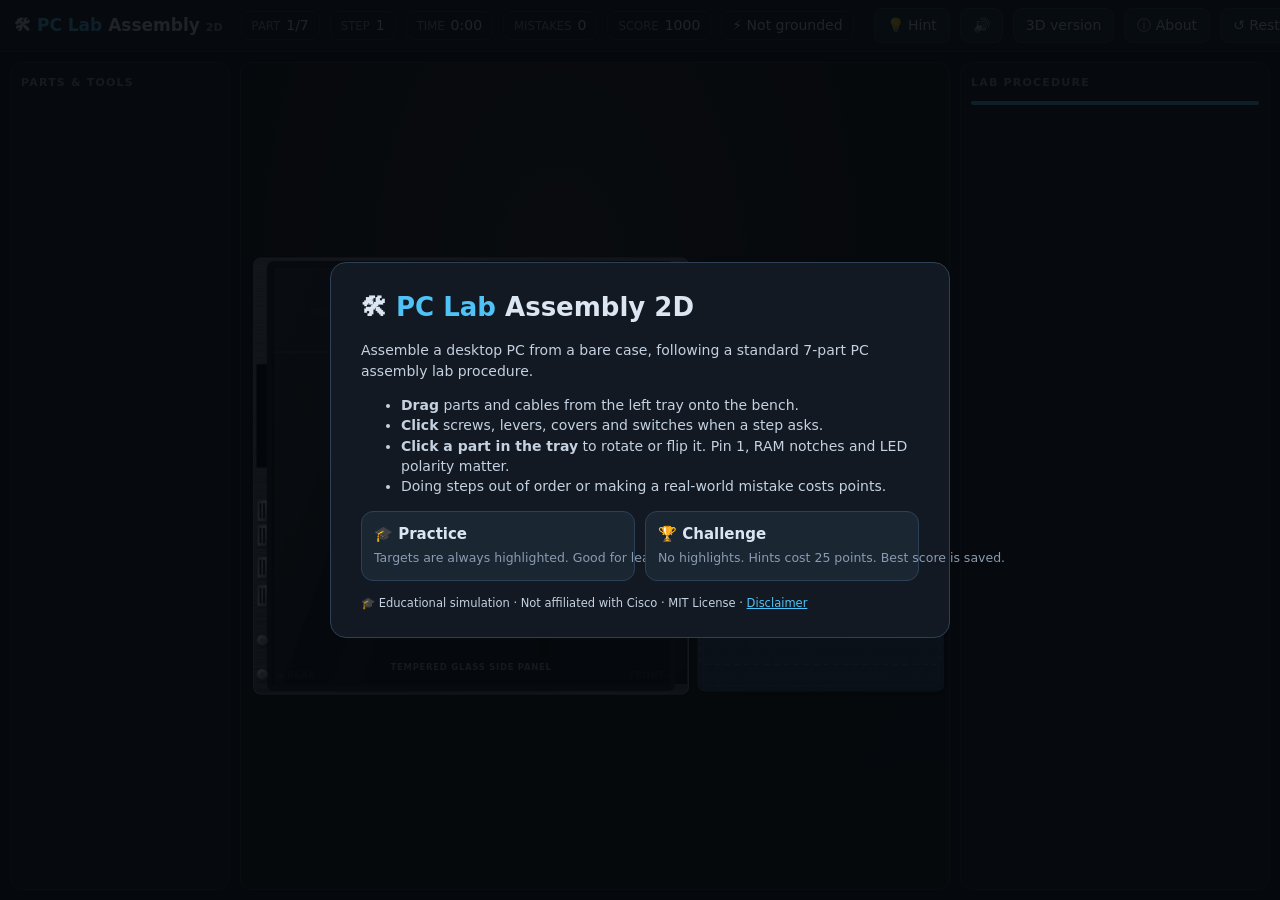
==== 2d/index.html @ cbf6f0c9 "Initial release: PC Lab Assembly 3D/2D simulator Educational browser-based simulator for practising " ====
<!DOCTYPE html>
<html lang="en">
<head>
<meta charset="UTF-8">
<meta name="viewport" content="width=device-width, initial-scale=1">
<title>PC Lab Assembly 2D | Educational PC Building Simulator</title>
<link rel="stylesheet" href="../assets/css/app-2d.css">
</head>
<body>
<header>
  <h1>🛠 <b>PC Lab</b> Assembly <span style="font-size:11px;color:var(--muted)">2D</span></h1>
  <div class="stat"><small>PART</small><span id="hPart">1/7</span></div>
  <div class="stat"><small>STEP</small><span id="hStep">1</span></div>
  <div class="stat"><small>TIME</small><span id="hTime">0:00</span></div>
  <div class="stat"><small>MISTAKES</small><span id="hMis">0</span></div>
  <div class="stat"><small>SCORE</small><span id="hScore">1000</span></div>
  <div class="stat" id="hGround">⚡ Not grounded</div>
  <div class="spacer"></div>
  <button id="bHint" title="Highlight where to go (H)">💡 Hint</button>
  <button id="bMute">🔊</button>
  <a class="btn" href="../index.html">3D version</a>
  <button id="bAbout">ⓘ About</button>
  <button id="bRestart">↺ Restart</button>
</header>
<main>
  <aside id="trayWrap"><h2>Parts &amp; tools</h2><div id="tray"></div></aside>
  <section id="stage">
    <svg id="bench" viewBox="0 0 1000 632" preserveAspectRatio="xMidYMid meet"></svg>
    <div class="toast" id="toast"></div>
    <div class="banner" id="banner"><div><small id="bnK"></small><b id="bnT"></b></div></div>
  </section>
  <aside><h2>Lab procedure</h2><ul class="parts" id="parts"></ul><div class="bar"><i id="prog"></i></div><div id="stepCard"></div></aside>
</main>

<div class="overlay" id="startO">
  <div class="modal">
    <h2>🛠 <b>PC Lab</b> Assembly 2D</h2>
    <p>Assemble a desktop PC from a bare case, following a standard 7-part PC assembly lab procedure.</p>
    <ul>
      <li><b>Drag</b> parts and cables from the left tray onto the bench.</li>
      <li><b>Click</b> screws, levers, covers and switches when a step asks.</li>
      <li><b>Click a part in the tray</b> to rotate or flip it. Pin 1, RAM notches and LED polarity matter.</li>
      <li>Doing steps out of order or making a real-world mistake costs points.</li>
    </ul>
    <div class="row">
      <button class="mode" data-mode="practice"><b>🎓 Practice</b><span>Targets are always highlighted. Good for learning the procedure.</span></button>
      <button class="mode" data-mode="challenge"><b>🏆 Challenge</b><span>No highlights. Hints cost 25 points. Best score is saved.</span></button>
    </div>
    <p style="font-size:12px;color:var(--muted);margin-top:14px" id="bestTxt"></p>
    <p class="legal">🎓 Educational simulation · Not affiliated with Cisco · MIT License · <a href="#" onclick="document.getElementById('aboutO').classList.remove('hidden');return false">Disclaimer</a></p>
  </div>
</div>

<div class="overlay hidden" id="endO">
  <div class="modal">
    <div class="post" id="post"></div>
    <div id="res" style="display:none">
      <div class="rank" id="rank"></div>
      <div class="results">
        <div><b id="rScore"></b><small>Score</small></div>
        <div><b id="rMis"></b><small>Mistakes</small></div>
        <div><b id="rHint"></b><small>Hints</small></div>
        <div><b id="rTime"></b><small>Time</small></div>
      </div>
      <p id="rBest" style="font-size:12.5px;color:var(--muted)"></p>
      <div class="row"><button class="primary" onclick="location.reload()">Build another</button></div>
    </div>
  </div>
</div>

<div class="overlay hidden" id="aboutO">
  <div class="modal">
    <h2>ⓘ About <b>PC Lab Assembly</b></h2>
    <p><b>For educational purposes only.</b> This is a practice simulation for rehearsing the steps of a PC assembly lab. It simplifies real hardware and is <b>not</b> a substitute for manufacturer documentation, your instructor, or hands-on supervised practice.</p>
    <p>Not affiliated with, endorsed by, or sponsored by Cisco Systems, Inc. or the Cisco Networking Academy. "Cisco" is a trademark of Cisco Systems, Inc. All game text, art and code are original.</p>
    <p>Hardware names in the game (e.g. "BENCH B75-ATX") are fictional. When working on real computers: unplug the power, use ESD protection, and follow the manufacturer's instructions.</p>
    <p style="font-size:12.5px;color:var(--muted)">Game code © 2026 Htet Myark Aung, released under the MIT License (see <code>LICENSE</code>). Provided "as is", without warranty of any kind. 3D rendering by three.js (MIT).</p>
    <div class="row"><button class="primary" onclick="document.getElementById('aboutO').classList.add('hidden')">Close</button></div>
  </div>
</div>
<script src="../assets/js/2d/items.js"></script>
<script src="../assets/js/2d/scene.js"></script>
<script src="../assets/js/2d/game.js"></script>
<script src="../assets/js/2d/ui.js"></script>
<script>document.getElementById("bAbout").onclick=()=>document.getElementById("aboutO").classList.remove("hidden");</script>
</body>
</html>
---- assets/css/app-2d.css ----
:root{--bg:#0b0f15;--panel:#121923;--line:#223042;--text:#dce6f2;--muted:#8a9bb0;--accent:#4fc3f7;--ok:#66bb6a;--bad:#ef5350;--warn:#ffca28}
*{box-sizing:border-box}
html,body{margin:0;height:100%;background:var(--bg);color:var(--text);font:14px/1.45 system-ui,-apple-system,"Segoe UI",Roboto,sans-serif;overflow:hidden}
header{display:flex;align-items:center;gap:10px;padding:8px 14px;border-bottom:1px solid var(--line);background:#0e141c;height:52px}
header h1{font-size:17px;margin:0 8px 0 0;white-space:nowrap}header h1 b{color:var(--accent)}
.stat{background:var(--panel);border:1px solid var(--line);border-radius:8px;padding:3px 10px;font-variant-numeric:tabular-nums;white-space:nowrap}
.stat small{color:var(--muted);margin-right:6px}
.stat.grounded{color:var(--ok);border-color:#2e5c33}
.spacer{flex:1}
button,.btn{background:#1b2633;color:var(--text);border:1px solid #2e4057;border-radius:8px;padding:6px 12px;cursor:pointer;font:inherit;text-decoration:none;white-space:nowrap}
button:hover,.btn:hover{border-color:var(--accent)}
button.primary{background:var(--accent);color:#04121c;border-color:var(--accent);font-weight:600}
main{display:grid;grid-template-columns:220px 1fr 310px;gap:10px;padding:10px;height:calc(100vh - 52px)}
aside{background:var(--panel);border:1px solid var(--line);border-radius:12px;overflow:auto;padding:10px}
aside h2{font-size:11px;text-transform:uppercase;letter-spacing:1.2px;color:var(--muted);margin:2px 0 8px}
#stage{background:radial-gradient(ellipse at 45% 25%,#2a2522,#14110f 55%,#0b0f15 100%);border:1px solid var(--line);border-radius:12px;overflow:hidden;position:relative;min-width:0}
#bench{width:100%;height:100%;display:block;touch-action:none;user-select:none}
.titem{display:flex;align-items:center;gap:6px;padding:6px;border:1px solid var(--line);border-radius:10px;margin-bottom:8px;background:#0f151e;cursor:grab;touch-action:none;user-select:none;transition:border-color .2s}
.titem:hover{border-color:#3d5a7a}
.titem .ic{flex:0 0 80px;height:50px;display:flex;align-items:center;justify-content:center}
.titem .ic svg,.ghost svg{transition:transform .25s}
.titem .nm{font-size:12.5px}
.titem .nm small{display:block;color:var(--warn);font-size:11px}
.titem.hint{border-color:var(--accent);animation:glow 1.2s infinite}
.empty{color:var(--muted);font-size:12.5px;padding:8px}
.ghost{position:fixed;pointer-events:none;z-index:50;transform:translate(-50%,-50%);background:rgba(15,21,30,.85);border:1px solid var(--accent);border-radius:10px;padding:4px 8px;display:flex;flex-direction:column;align-items:center;font-size:11px}
.parts{list-style:none;padding:0;margin:0 0 12px}
.parts li{display:flex;align-items:center;gap:8px;padding:5px 6px;border-radius:8px;font-size:12.5px;color:var(--muted)}
.parts li.cur{background:#17283a;color:var(--text)}
.parts li.done{color:var(--ok)}
.parts .n{width:20px;height:20px;border-radius:50%;border:1px solid currentColor;display:flex;align-items:center;justify-content:center;font-size:11px;flex:0 0 20px}
.parts li.done .n{background:var(--ok);color:#06210a;border-color:var(--ok)}
.bar{height:4px;background:#1c2836;border-radius:3px;overflow:hidden;margin:-2px 0 12px}
.bar i{display:block;height:100%;background:var(--accent);transition:width .3s}
.card{background:#0f1720;border:1px solid #284058;border-radius:10px;padding:12px}
.card .k{font-size:11px;color:var(--accent);text-transform:uppercase;letter-spacing:1px}
.card h3{margin:4px 0 6px;font-size:16px}
.card p{margin:0 0 8px;color:#c4d1e0}
.note{font-size:12px;color:var(--warn);background:#2a2412;border:1px solid #4a3d16;border-radius:8px;padding:6px 8px;margin-top:8px}
.fig{margin-top:6px;background:#0b1118;border-radius:8px;padding:6px}
.toast{position:absolute;left:50%;bottom:14px;transform:translateX(-50%);max-width:80%;padding:9px 14px;border-radius:10px;font-size:13.5px;background:#17283a;border:1px solid #2e4b68;opacity:0;transition:opacity .25s;pointer-events:none;text-align:center}
.toast.show{opacity:1}.toast.bad{background:#3a1717;border-color:#7a2a2a}.toast.good{background:#16301b;border-color:#2e6b38}
.banner{position:absolute;inset:0;display:flex;align-items:center;justify-content:center;pointer-events:none;opacity:0;transition:opacity .3s}
.banner.show{opacity:1}
.banner div{background:rgba(9,14,20,.9);border:1px solid var(--accent);border-radius:14px;padding:16px 28px;text-align:center}
.banner small{color:var(--accent);letter-spacing:2px;text-transform:uppercase;font-size:12px}
.banner b{display:block;font-size:22px}
.overlay{position:fixed;inset:0;background:rgba(5,8,12,.88);display:flex;align-items:center;justify-content:center;z-index:100}
.overlay.hidden{display:none}
.modal{background:var(--panel);border:1px solid #2e4057;border-radius:16px;padding:26px 30px;max-width:620px;width:92%}
.modal h2{margin:0 0 6px;font-size:26px}.modal h2 b{color:var(--accent)}
.modal p,.modal li{color:#c4d1e0}
.modal .row{display:flex;gap:10px;flex-wrap:wrap;margin-top:14px}
.mode{flex:1;min-width:200px;text-align:left;padding:12px;border-radius:12px}
.mode b{display:block;font-size:15px;margin-bottom:2px}.mode span{color:var(--muted);font-size:12.5px}
.post{font:13px/1.55 Consolas,"Courier New",monospace;background:#000;color:#b8f7c0;border-radius:10px;padding:14px;min-height:280px;white-space:pre-wrap;border:6px solid #23272e}
.results{display:grid;grid-template-columns:repeat(4,1fr);gap:8px;margin-top:12px}
.results div{background:#0f1720;border:1px solid var(--line);border-radius:10px;padding:8px;text-align:center}
.results b{display:block;font-size:20px}.results small{color:var(--muted)}
.rank{font-size:20px;margin-top:12px;color:var(--warn)}
/* svg */
.off{display:none}
.zone{fill:transparent;pointer-events:none}
svg.dragging .zone{pointer-events:all}
.zone.hint{fill:rgba(79,195,247,.14);stroke:#4fc3f7;stroke-width:2;stroke-dasharray:6 4;animation:dash 1s linear infinite}
.zone.over{fill:rgba(102,187,106,.25);stroke:#66bb6a;stroke-width:2}
[data-click]{cursor:pointer}
[data-click].hint,.hintel{animation:pulse 1s ease-in-out infinite}
.silk{font-size:7px;fill:#e6efe8;fill-opacity:.82;font-family:Consolas,monospace;letter-spacing:.2px}
.silk2{font-size:10px;fill:#c9d1db;font-family:Consolas,monospace}
.lbl{font-size:12px;fill:#8a9bb0;font-weight:600;letter-spacing:1px}
.t-h{font-size:15px;fill:#dce6f2;font-weight:700}
.t-s{font-size:11px;fill:#8a9bb0}
.t-l{font-size:11px;fill:#ffca28;font-family:Consolas,monospace;font-weight:700}
.t-p{font-size:9.5px;fill:#cfd8e3;font-family:Consolas,monospace}
.screw .halo{fill:rgba(255,202,40,.12);stroke:#ffca28;stroke-dasharray:3 2}
.screw.tight .halo{display:none}
.screw .head{transition:transform .35s}
.screw.tight .head{transform:rotate(135deg)}
.standoff.loose .hex{display:none}.standoff.tight .ring{display:none}
.ret.locked{fill:#6f7680}
.flash{animation:flash .5s 3}
#mb{transition:transform 1s cubic-bezier(.5,0,.2,1)}
@keyframes pulse{0%,100%{filter:drop-shadow(0 0 2px #4fc3f7)}50%{filter:drop-shadow(0 0 7px #4fc3f7) brightness(1.35)}}
@keyframes glow{0%,100%{box-shadow:0 0 0 1px rgba(79,195,247,.3)}50%{box-shadow:0 0 0 3px rgba(79,195,247,.55)}}
@keyframes dash{to{stroke-dashoffset:-20}}
@keyframes flash{50%{stroke:#66bb6a}}
@media (max-width:1100px){main{grid-template-columns:180px 1fr 250px}.titem .ic{flex-basis:60px}}

.legal{font-size:11.5px;color:var(--muted);margin:10px 0 0}.legal a{color:var(--accent)}
#aboutO{z-index:120}#aboutO code{background:#0b1118;padding:1px 5px;border-radius:4px}
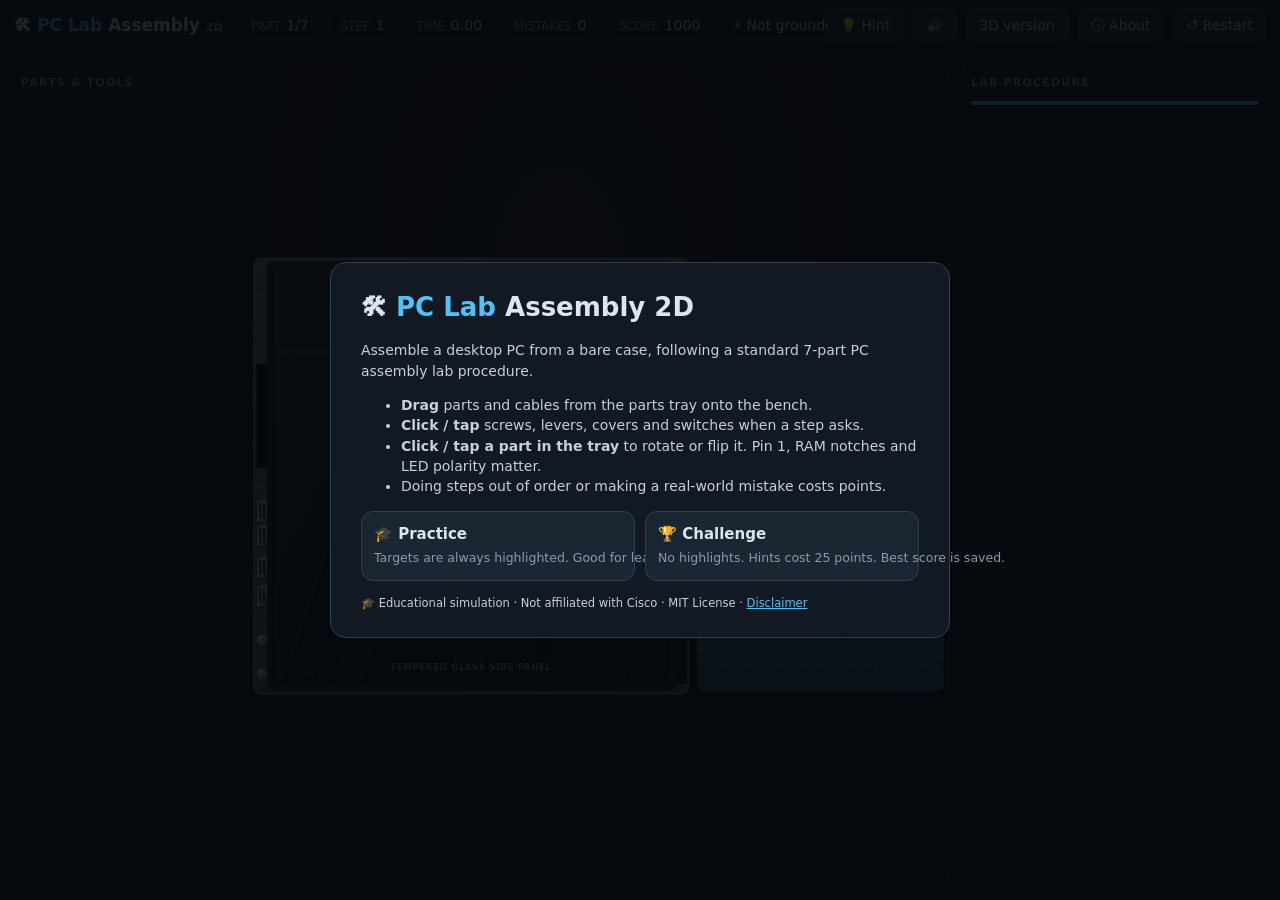
==== commit 9256de06: "Make both versions mobile friendly and add Vercel deploy config - Responsive layouts: stacked (step " ====
--- a/2d/index.html
+++ b/2d/index.html
@@ -8,19 +8,21 @@
 </head>
 <body>
 <header>
-  <h1>🛠 <b>PC Lab</b> Assembly <span style="font-size:11px;color:var(--muted)">2D</span></h1>
+  <h1>🛠 <b>PC Lab</b><span class="bt"> Assembly</span> <span style="font-size:11px;color:var(--muted)">2D</span></h1>
+  <div class="stats">
   <div class="stat"><small>PART</small><span id="hPart">1/7</span></div>
   <div class="stat"><small>STEP</small><span id="hStep">1</span></div>
   <div class="stat"><small>TIME</small><span id="hTime">0:00</span></div>
   <div class="stat"><small>MISTAKES</small><span id="hMis">0</span></div>
   <div class="stat"><small>SCORE</small><span id="hScore">1000</span></div>
   <div class="stat" id="hGround">⚡ Not grounded</div>
+  </div>
   <div class="spacer"></div>
-  <button id="bHint" title="Highlight where to go (H)">💡 Hint</button>
+  <button id="bHint" title="Highlight where to go (H)">💡<span class="bt"> Hint</span></button>
   <button id="bMute">🔊</button>
-  <a class="btn" href="../index.html">3D version</a>
-  <button id="bAbout">ⓘ About</button>
-  <button id="bRestart">↺ Restart</button>
+  <a class="btn" href="../index.html">3D<span class="bt"> version</span></a>
+  <button id="bAbout">ⓘ<span class="bt"> About</span></button>
+  <button id="bRestart">↺<span class="bt"> Restart</span></button>
 </header>
 <main>
   <aside id="trayWrap"><h2>Parts &amp; tools</h2><div id="tray"></div></aside>
@@ -29,7 +31,7 @@
     <div class="toast" id="toast"></div>
     <div class="banner" id="banner"><div><small id="bnK"></small><b id="bnT"></b></div></div>
   </section>
-  <aside><h2>Lab procedure</h2><ul class="parts" id="parts"></ul><div class="bar"><i id="prog"></i></div><div id="stepCard"></div></aside>
+  <aside id="procWrap"><h2>Lab procedure</h2><ul class="parts" id="parts"></ul><div class="bar"><i id="prog"></i></div><div id="stepCard"></div></aside>
 </main>
 
 <div class="overlay" id="startO">
@@ -37,9 +39,9 @@
     <h2>🛠 <b>PC Lab</b> Assembly 2D</h2>
     <p>Assemble a desktop PC from a bare case, following a standard 7-part PC assembly lab procedure.</p>
     <ul>
-      <li><b>Drag</b> parts and cables from the left tray onto the bench.</li>
-      <li><b>Click</b> screws, levers, covers and switches when a step asks.</li>
-      <li><b>Click a part in the tray</b> to rotate or flip it. Pin 1, RAM notches and LED polarity matter.</li>
+      <li><b>Drag</b> parts and cables from the parts tray onto the bench.</li>
+      <li><b>Click / tap</b> screws, levers, covers and switches when a step asks.</li>
+      <li><b>Click / tap a part in the tray</b> to rotate or flip it. Pin 1, RAM notches and LED polarity matter.</li>
       <li>Doing steps out of order or making a real-world mistake costs points.</li>
     </ul>
     <div class="row">
--- a/assets/css/app-2d.css
+++ b/assets/css/app-2d.css
@@ -89,3 +89,70 @@
 
 .legal{font-size:11.5px;color:var(--muted);margin:10px 0 0}.legal a{color:var(--accent)}
 #aboutO{z-index:120}#aboutO code{background:#0b1118;padding:1px 5px;border-radius:4px}
+
+/* ===== responsive / touch ===== */
+.stats{display:flex;gap:10px;align-items:center;min-width:0}
+.vh-touch{display:none}
+body{-webkit-tap-highlight-color:transparent}
+@media (pointer:coarse){
+  .vh-mouse{display:none}.vh-touch{display:inline}
+  .ghost{transform:translate(-50%,-125%)} /* keep the dragged part visible above the finger */
+  button,.btn{min-height:34px}
+}
+/* shared compact rules: narrow screens and short landscape phones */
+@media (max-width:900px),(orientation:landscape) and (max-height:500px){
+  html,body{height:100%;height:100dvh}
+  body{display:flex;flex-direction:column}
+  header{height:auto;gap:6px;padding:6px 8px}
+  header h1{font-size:15px;margin:0}
+  .spacer,.bt{display:none}
+  header button,header .btn{padding:5px 9px}
+  .stats{gap:6px;overflow-x:auto;scrollbar-width:none}.stats::-webkit-scrollbar{display:none}
+  .stat{padding:2px 8px;font-size:12px}
+  main{flex:1;min-height:0;height:auto;gap:6px;padding:6px}
+  aside{padding:6px;border-radius:10px}
+  #procWrap h2,#parts{display:none}
+  .bar{margin:0 0 6px}
+  .card{padding:8px 10px}.card h3{font-size:14.5px;margin:2px 0 4px}.card p{font-size:13px;margin-bottom:6px}
+  .titem .ic{flex:0 0 auto;width:64px;height:40px}.titem .ic svg{width:64px;height:40px}
+  .titem .nm{font-size:11.5px;line-height:1.25}
+  .viewhelp{font-size:11px;top:6px;left:6px;max-width:58%;padding:3px 8px}
+  #bView{top:6px;right:6px}
+  .toast{max-width:94%;font-size:12.5px;bottom:8px;padding:7px 10px}
+  .banner div{padding:10px 16px}.banner b{font-size:17px}
+  .modal{padding:16px 18px;max-height:92vh;max-height:92dvh;overflow:auto}
+  .modal h2{font-size:20px}.modal ul{padding-left:18px}.modal p,.modal li{font-size:13.5px}
+  .mode{min-width:0;flex:1 1 220px}
+  .post{min-height:160px;font-size:11px;padding:10px}
+  .results{grid-template-columns:repeat(2,1fr)}
+}
+/* portrait / narrow: step card on top, bench in the middle, tray along the bottom (thumb reach) */
+@media (max-width:900px){
+  header{flex-wrap:wrap}
+  header h1{flex:1 1 auto}
+  .stats{order:2;flex:1 0 100%}
+  main{display:grid;grid-template-columns:minmax(0,1fr);grid-template-rows:auto minmax(0,1fr) auto;grid-template-areas:"proc" "stage" "tray"}
+  #procWrap{grid-area:proc;max-height:27vh;max-height:27dvh}
+  #stage{grid-area:stage;min-height:180px}
+  #trayWrap{grid-area:tray;overflow-x:auto;overflow-y:hidden}
+  #trayWrap h2{display:none}
+  #tray{display:flex;gap:6px;align-items:stretch}
+  .titem{flex:0 0 96px;flex-direction:column;justify-content:center;margin:0;padding:5px 4px;text-align:center;touch-action:pan-x}
+  .traysec{writing-mode:vertical-rl;transform:rotate(180deg);margin:0;align-self:center;font-size:9.5px}
+  #tray .empty{flex:1 0 240px;padding:6px}
+}
+/* short landscape phones: tray | bench | step card, single-row header */
+@media (orientation:landscape) and (max-height:500px){
+  header{flex-wrap:nowrap}
+  header h1{flex:0 0 auto}
+  .stats{order:0;flex:1 1 auto}
+  main{display:grid;grid-template-columns:118px minmax(0,1fr) 210px;grid-template-rows:minmax(0,1fr);grid-template-areas:"tray stage proc"}
+  #procWrap{grid-area:proc;max-height:none}
+  #stage{grid-area:stage;min-height:0}
+  #trayWrap{grid-area:tray;overflow-y:auto;overflow-x:hidden}
+  #trayWrap h2{display:none}
+  #tray{display:block}
+  .titem{flex-direction:column;width:auto;margin:0 0 6px;padding:4px;text-align:center;touch-action:pan-y}
+  .traysec{writing-mode:horizontal-tb;transform:none;margin:2px 2px 4px;font-size:9.5px}
+  .viewhelp{display:none}
+}
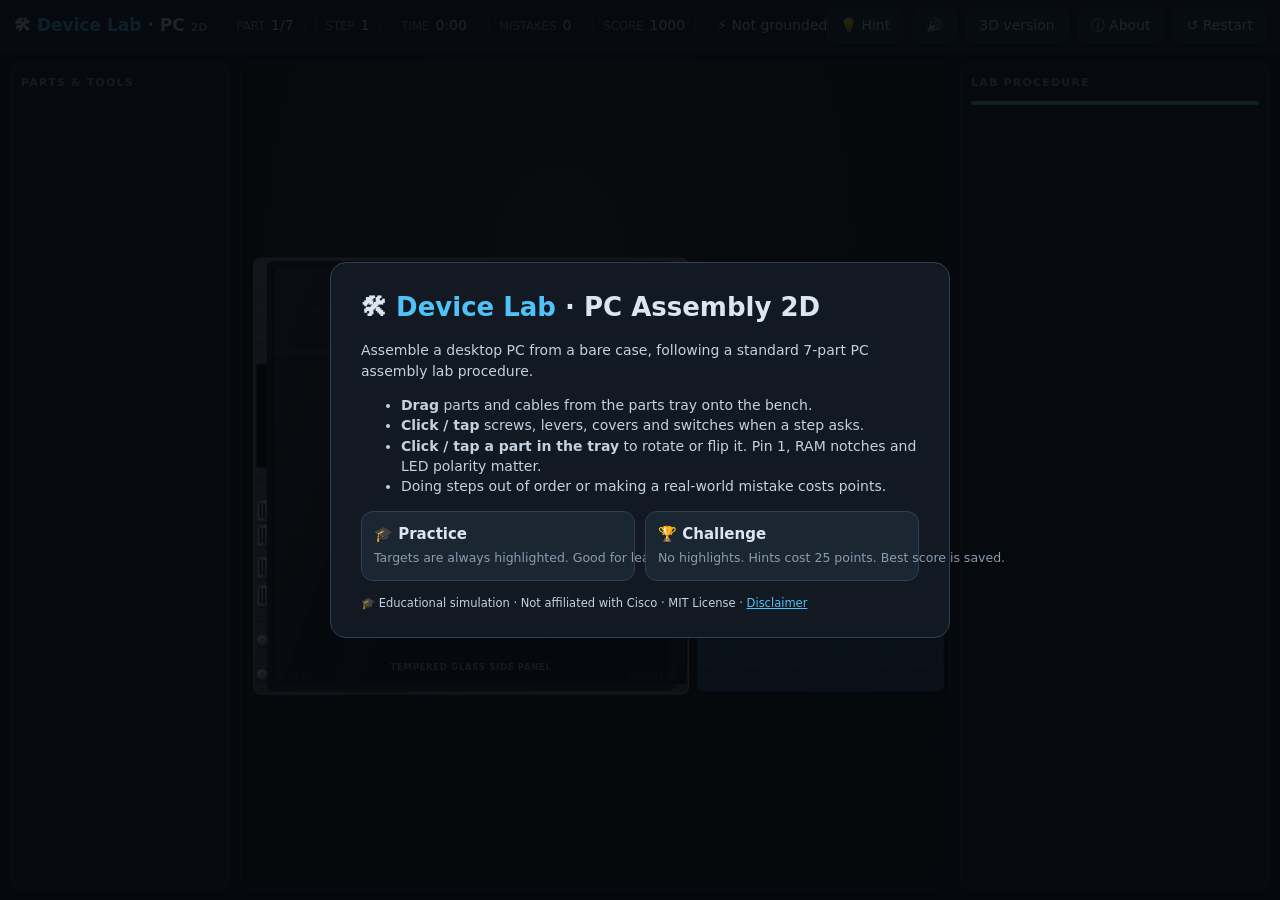
==== commit d124df34: "Rename PC Lab Assembly to Device Lab; move to device-lab-3d.vercel.app Old pc-lab-assembly.vercel.ap" ====
--- a/2d/index.html
+++ b/2d/index.html
@@ -3,12 +3,35 @@
 <head>
 <meta charset="UTF-8">
 <meta name="viewport" content="width=device-width, initial-scale=1">
-<title>PC Lab Assembly 2D | Educational PC Building Simulator</title>
+<title>Device Lab 2D: Offline PC Building Simulator</title>
+<!-- SEO -->
+<meta name="description" content="A lightweight 2D version of the Device Lab PC simulator. Practise building a desktop PC step by step, offline and on low-end computers. Free.">
+<meta name="author" content="Htet Myark Aung">
+<meta name="robots" content="index, follow, max-image-preview:large">
+<meta name="theme-color" content="#0b0f15">
+<link rel="canonical" href="https://device-lab-3d.vercel.app/2d/">
+<link rel="icon" href="../favicon.svg" type="image/svg+xml">
+<link rel="apple-touch-icon" href="../apple-touch-icon.png">
+<meta property="og:type" content="website">
+<meta property="og:site_name" content="Device Lab">
+<meta property="og:title" content="Device Lab 2D: Offline PC Building Simulator">
+<meta property="og:description" content="A lightweight 2D version of the Device Lab PC simulator. Practise building a desktop PC step by step, offline and on low-end computers. Free.">
+<meta property="og:url" content="https://device-lab-3d.vercel.app/2d/">
+<meta property="og:image" content="https://device-lab-3d.vercel.app/assets/img/og-desktop.jpg">
+<meta property="og:image:width" content="1200">
+<meta property="og:image:height" content="630">
+<meta property="og:image:alt" content="Device Lab 2D">
+<meta property="og:locale" content="en_US">
+<meta name="twitter:card" content="summary_large_image">
+<meta name="twitter:title" content="Device Lab 2D: Offline PC Building Simulator">
+<meta name="twitter:description" content="A lightweight 2D version of the Device Lab PC simulator. Practise building a desktop PC step by step, offline and on low-end computers. Free.">
+<meta name="twitter:image" content="https://device-lab-3d.vercel.app/assets/img/og-desktop.jpg">
+<script type="application/ld+json">{"@context":"https://schema.org","@type":["WebApplication","LearningResource"],"name":"Device Lab 2D","url":"https://device-lab-3d.vercel.app/2d/","description":"A lightweight 2D version of the Device Lab PC simulator. Practise building a desktop PC step by step, offline and on low-end computers. Free.","image":"https://device-lab-3d.vercel.app/assets/img/og-desktop.jpg","applicationCategory":"EducationalApplication","operatingSystem":"Any (runs in a web browser)","browserRequirements":"Requires JavaScript and WebGL","isAccessibleForFree":true,"offers":{"@type":"Offer","price":"0","priceCurrency":"USD"},"learningResourceType":"Simulation","educationalUse":"Practice","teaches":["PC assembly","ESD safety","motherboard connectors"],"inLanguage":"en","license":"https://opensource.org/licenses/MIT","author":{"@type":"Person","name":"Htet Myark Aung"},"codeRepository":"https://github.com/Htet-Myark/device-lab"}</script>
 <link rel="stylesheet" href="../assets/css/app-2d.css">
 </head>
 <body>
 <header>
-  <h1>🛠 <b>PC Lab</b><span class="bt"> Assembly</span> <span style="font-size:11px;color:var(--muted)">2D</span></h1>
+  <h1>🛠 <b>Device Lab</b><span class="bt"> · PC</span> <span style="font-size:11px;color:var(--muted)">2D</span></h1>
   <div class="stats">
   <div class="stat"><small>PART</small><span id="hPart">1/7</span></div>
   <div class="stat"><small>STEP</small><span id="hStep">1</span></div>
@@ -36,7 +59,7 @@
 
 <div class="overlay" id="startO">
   <div class="modal">
-    <h2>🛠 <b>PC Lab</b> Assembly 2D</h2>
+    <h2>🛠 <b>Device Lab</b> · PC Assembly 2D</h2>
     <p>Assemble a desktop PC from a bare case, following a standard 7-part PC assembly lab procedure.</p>
     <ul>
       <li><b>Drag</b> parts and cables from the parts tray onto the bench.</li>
@@ -72,7 +95,7 @@
 
 <div class="overlay hidden" id="aboutO">
   <div class="modal">
-    <h2>ⓘ About <b>PC Lab Assembly</b></h2>
+    <h2>ⓘ About <b>Device Lab</b></h2>
     <p><b>For educational purposes only.</b> This is a practice simulation for rehearsing the steps of a PC assembly lab. It simplifies real hardware and is <b>not</b> a substitute for manufacturer documentation, your instructor, or hands-on supervised practice.</p>
     <p>Not affiliated with, endorsed by, or sponsored by Cisco Systems, Inc. or the Cisco Networking Academy. "Cisco" is a trademark of Cisco Systems, Inc. All game text, art and code are original.</p>
     <p>Hardware names in the game (e.g. "BENCH B75-ATX") are fictional. When working on real computers: unplug the power, use ESD protection, and follow the manufacturer's instructions.</p>
